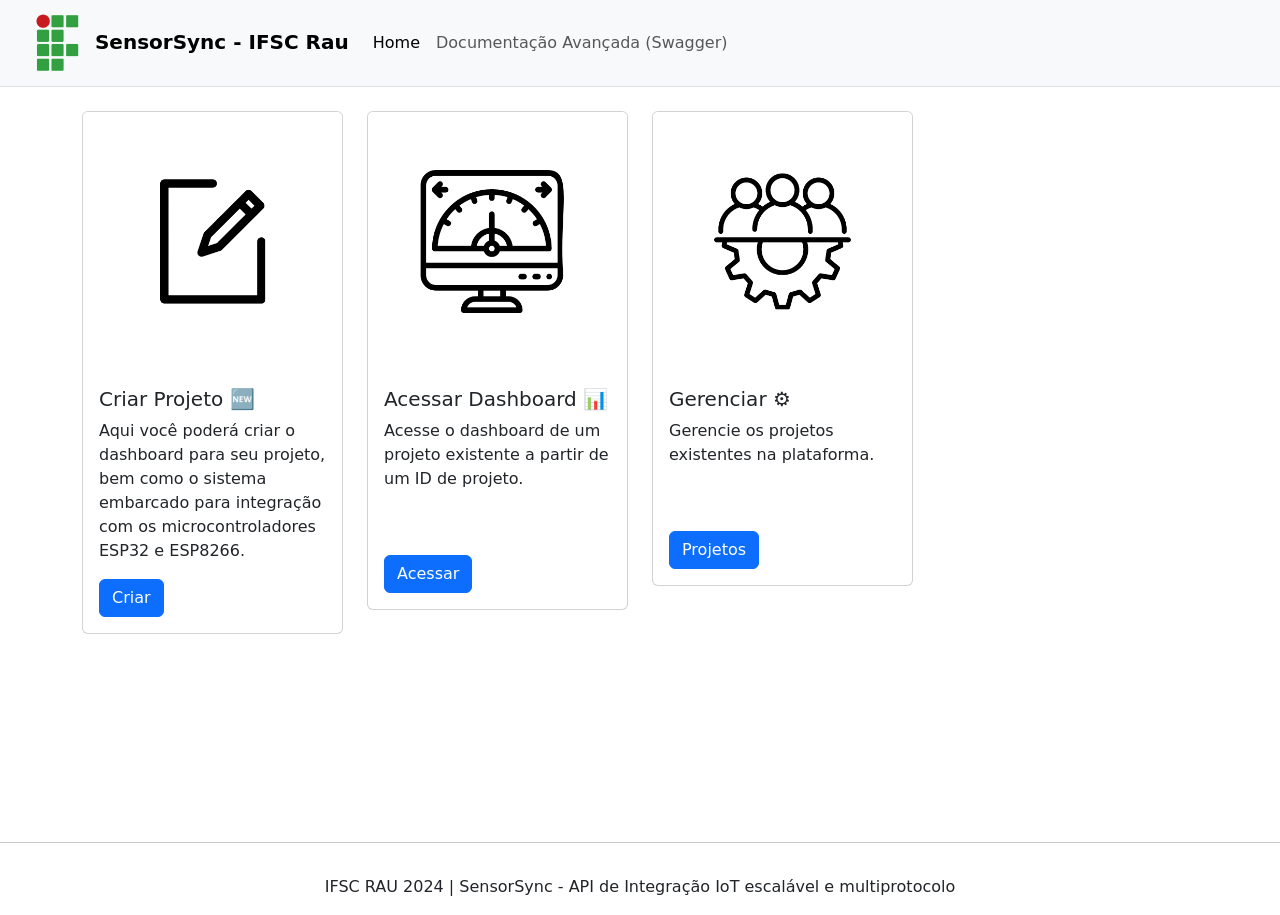
==== sensorsync/src/main/resources/static/index.html @ 1f1a32ec "save scripts in local storage" ====
<!doctype html>
<html lang="pt-BR">

<head>
    <meta charset="utf-8">
    <meta name="viewport" content="width=device-width, initial-scale=1">
    <title>SensorSync</title>
    <link rel="icon" type="image/x-icon" href="img/logo.png">
    <link href="scripts/imports/bootstrap.min.css" rel="stylesheet">
    <script src="scripts/dark_mode.js"></script>


</head>

<body onload="verifyAndOpen()">
<nav class="navbar navbar-expand-lg bg-body-tertiary border-bottom">
    <div class="container-fluid">
        <div class='navbar-brand'>

            <!--            <a class='navbar-brand' href='index.html'>-->
            <!--                <img src='./style/img/Logo-horizontal_preto_sombra.png' alt='Logo' width='202' height='67'-->
            <!--                     class='d-inline-block align-text-mid'>-->
            <!--                &lt;!&ndash; <img src='./style/img/Logo-horizontal_preto.png' alt='Logo' width='202' height='60' class='d-inline-block align-text-mid'> &ndash;&gt;-->
            <!--                Configurador de Produtos | Família dos ATT - Autotransformador Trifásico-->
            <!--            </a>-->

        </div>
        <a class="navbar-brand fw-semibold" href="#">
            <img src='./img/if_logo.png' alt='Logo' width='60' height='60'
                 class='d-inline-block align-text-mid'>
            SensorSync - IFSC Rau
        </a>
        <button class="navbar-toggler" type="button" data-bs-toggle="collapse" data-bs-target="#navbarNavAltMarkup"
                aria-controls="navbarNavAltMarkup" aria-expanded="false" aria-label="Toggle navigation">
            <span class="navbar-toggler-icon"></span>
        </button>
        <div class="collapse navbar-collapse" id="navbarNavAltMarkup">
            <div class="navbar-nav">
                <a class="nav-link active" aria-current="page" href="#">Home</a>
                <!-- <a class="nav-link" href="#">Criar</a>
                <a class="nav-link" href="#">Dashboard</a> -->
                <!--                <a class="nav-link" aria-disabled="true" href="#">Sobre</a>-->
                <a class="nav-link" aria-disabled="true" href="#">Documentação Avançada (Swagger)</a>
            </div>
        </div>
    </div>
</nav>
<br>
<div class="container">


    <div class="row row-cols-1 row-cols-md-4 g-4">
        <div class="col">
            <div class="card">
                <img src="img/index/1.png" class="card-img-top" alt="...">
                <div class="card-body">
                    <h5 class="card-title">Criar Projeto 🆕</h5>
                    <p class="card-text">Aqui você poderá criar o dashboard para seu projeto, bem como o sistema
                        embarcado para integração com os microcontroladores ESP32 e ESP8266.</p>
                    <!-- <a href="#" class="btn btn-primary btn-primary">Criar</a> -->
                    <!-- <button type="button" class="btn btn-primary" href="./generator.html">Criar</button> -->
                    <a href="./generator.html" class="btn btn-primary">Criar</a>
                </div>
            </div>
        </div>

        <div class="col">

            <div class="card">
                <img src="img/index/2.png" class="card-img-top" alt="...">
                <div class="card-body">
                    <h5 class="card-title">Acessar Dashboard 📊</h5>
                    <p class="card-text">Acesse o dashboard de um projeto existente a partir de um ID de
                        projeto.
                    </p>
                    <br>
                    <br>
                    <button type="button" class="btn btn-primary" data-bs-toggle="modal"
                            data-bs-target="#exampleModal" onclick="generateProjectsTable()">
                        Acessar
                    </button>
                </div>
            </div>

        </div>

        <div class="col">
            <div class="card">
                <img src="img/index/3.png" class="card-img-top" alt="...">
                <div class="card-body">
                    <h5 class="card-title">Gerenciar ⚙️</h5>
                    <p class="card-text">Gerencie os projetos existentes na plataforma.</p>
                    <br>
                    <br>
                    <!--                    <a href="#" class="btn btn-primary">-->
                    <!--                        <button type="button" class="btn btn-primary" data-bs-toggle="modal"-->
                    <!--                                data-bs-target="#ModalDeleteProject" onclick="generetaDeleteList()">Projetos</button>-->
                    <button type="button" class="btn btn-primary" data-bs-toggle="modal"
                            data-bs-target="#ModalLogin" onclick="">Projetos
                    </button>
                    <!--                    </a>-->
                </div>
            </div>
        </div>
    </div>


</div>

<div>
    <br><br>
    <br><br>
    <br><br>
    <br><br>
</div>

<hr>

<footer class="text-center">
    <div class="text-center p-3">
        IFSC RAU 2024 | SensorSync - API de Integração IoT escalável e multiprotocolo
    </div>
</footer>

<script src="scripts/imports/bootstrap.bundle.min.js"></script>


</body>

<!-- Modal Para abrir um projeto -->
<div class="modal fade" id="exampleModal" tabindex="-1" aria-labelledby="exampleModalLabel" aria-hidden="true">
    <div class="modal-dialog modal-dialog-scrollable">
        <div class="modal-content">
            <div class="modal-header">
                <h1 class="modal-title fs-5" id="exampleModalLabel">Selecione o Projeto</h1>
                <button type="button" class="btn-close" data-bs-dismiss="modal" aria-label="Close"></button>
            </div>
            <div class="modal-body">
                <div id="projectList">

                    <div class="d-flex justify-content-center">
                        <div class="spinner-border" style="width: 3rem; height: 3rem;" role="status">
                            <span class="visually-hidden">Loading...</span>
                        </div>
                    </div>

                </div>

            </div>
            <!-- <div class="modal-footer">
                <button type="button" class="btn btn-secondary" data-bs-dismiss="modal">Close</button>
                <button type="button" class="btn btn-primary">Save changes</button>
            </div> -->
        </div>
    </div>
</div>

<!-- Modal Para excluir projeto -->
<div class="modal fade" id="ModalDeleteProject" tabindex="-1" aria-labelledby="exampleModalLabel" aria-hidden="true">
    <div class="modal-dialog modal-dialog-scrollable">
        <div class="modal-content">
            <div class="modal-header">
                <h1 class="modal-title fs-5" id="exampleModalLabel1">Selecione o Projeto para Excluir</h1>
                <button type="button" class="btn-close" data-bs-dismiss="modal" aria-label="Close"></button>
            </div>
            <div class="modal-body">
                <div id="projectListToDelete">

                    <div class="d-flex justify-content-center">
                        <div class="spinner-border" style="width: 3rem; height: 3rem;" role="status">
                            <span class="visually-hidden">Loading...</span>
                        </div>
                    </div>

                </div>

            </div>
            <!-- <div class="modal-footer">
            <button type="button" class="btn btn-secondary" data-bs-dismiss="modal">Close</button>
            <button type="button" class="btn btn-primary">Save changes</button>
        </div> -->
        </div>
    </div>
</div>

<!-- Modal Para excluir projeto -->
<div class="modal fade" id="ModalLogin" tabindex="-1" aria-labelledby="exampleModalLabel" aria-hidden="true">
    <div class="modal-dialog modal-dialog-scrollable">
        <div class="modal-content">
            <div class="modal-header">
                <h1 class="modal-title fs-5" id="exampleModalLogin">Entre com o login de administrador:</h1>
                <button type="button" class="btn-close" data-bs-dismiss="modal" aria-label="Close"></button>
            </div>
            <div class="modal-body">


                <form>
                    <div class="mb-3">
                        <label for="login" class="form-label">Login</label>
                        <input type="text" class="form-control" id="login" aria-describedby="loginHelp">
                        <div id="loginHelp" class="form-text">Somente administradores podem excluir projetos.</div>
                    </div>
                    <div class="mb-3">
                        <label for="password" class="form-label">Senha</label>
                        <input type="password" class="form-control" id="password">
                    </div>
                </form>

                <br>

                <div class="modal-footer">
                    <button type="button" class="btn btn-secondary" data-bs-dismiss="modal">Cancelar</button>
                    <button type="button" class="btn btn-primary" data-bs-toggle="modal"
                            data-bs-target="#ModalDeleteProject" onclick="generetaDeleteList()">Confirmar
                    </button>
                </div>
            </div>
        </div>
    </div>

    <script src="scripts/index.js"></script>

</html>
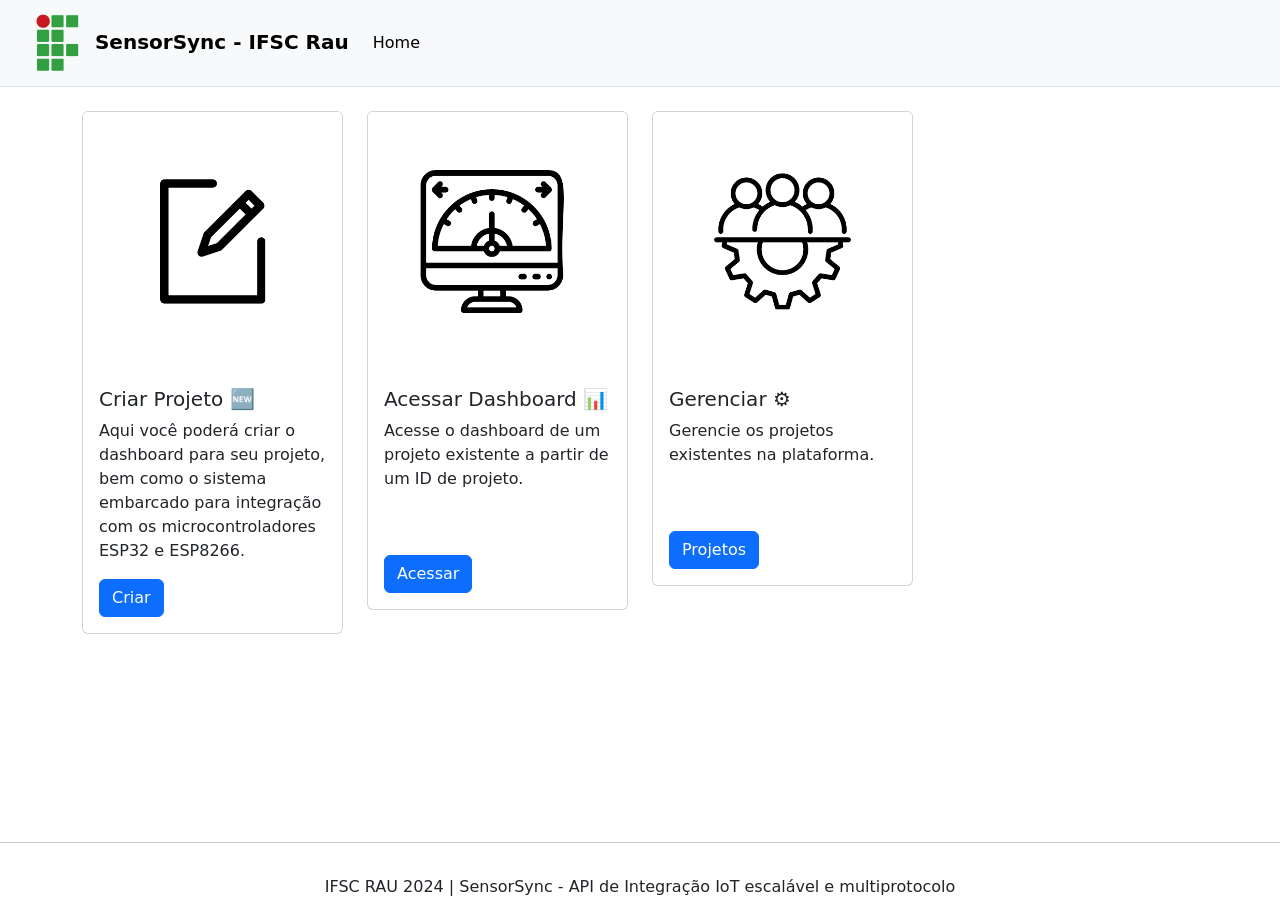
==== commit 3c2adb18: "update docs" ====
--- a/sensorsync/src/main/resources/static/index.html
+++ b/sensorsync/src/main/resources/static/index.html
@@ -40,7 +40,7 @@
                 <!-- <a class="nav-link" href="#">Criar</a>
                 <a class="nav-link" href="#">Dashboard</a> -->
                 <!--                <a class="nav-link" aria-disabled="true" href="#">Sobre</a>-->
-                <a class="nav-link" aria-disabled="true" href="#">Documentação Avançada (Swagger)</a>
+<!--                <a class="nav-link" aria-disabled="true" href="#">Documentação Avançada (Swagger)</a>-->
             </div>
         </div>
     </div>
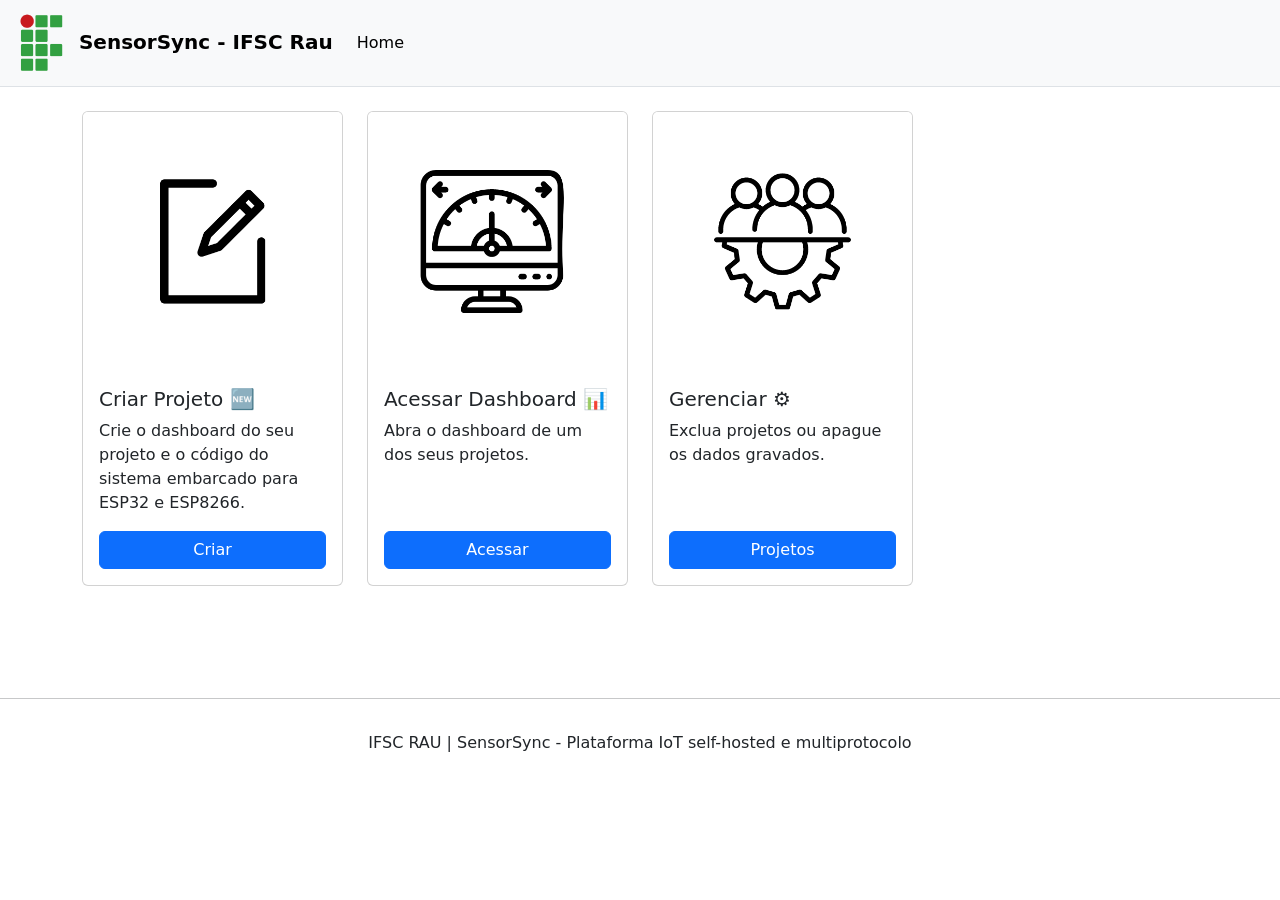
==== commit 381ba030: "feat: autenticacao de usuarios, tokens por dispositivo e correcao das telas - Spring Security: login" ====
--- a/sensorsync/src/main/resources/static/index.html
+++ b/sensorsync/src/main/resources/static/index.html
@@ -8,26 +8,13 @@
     <link rel="icon" type="image/x-icon" href="img/logo.png">
     <link href="scripts/imports/bootstrap.min.css" rel="stylesheet">
     <script src="scripts/dark_mode.js"></script>
-
-
 </head>
 
-<body onload="verifyAndOpen()">
+<body>
 <nav class="navbar navbar-expand-lg bg-body-tertiary border-bottom">
     <div class="container-fluid">
-        <div class='navbar-brand'>
-
-            <!--            <a class='navbar-brand' href='index.html'>-->
-            <!--                <img src='./style/img/Logo-horizontal_preto_sombra.png' alt='Logo' width='202' height='67'-->
-            <!--                     class='d-inline-block align-text-mid'>-->
-            <!--                &lt;!&ndash; <img src='./style/img/Logo-horizontal_preto.png' alt='Logo' width='202' height='60' class='d-inline-block align-text-mid'> &ndash;&gt;-->
-            <!--                Configurador de Produtos | Família dos ATT - Autotransformador Trifásico-->
-            <!--            </a>-->
-
-        </div>
-        <a class="navbar-brand fw-semibold" href="#">
-            <img src='./img/if_logo.png' alt='Logo' width='60' height='60'
-                 class='d-inline-block align-text-mid'>
+        <a class="navbar-brand fw-semibold" href="index.html">
+            <img src='./img/if_logo.png' alt='Logo' width='60' height='60' class='d-inline-block align-text-mid'>
             SensorSync - IFSC Rau
         </a>
         <button class="navbar-toggler" type="button" data-bs-toggle="collapse" data-bs-target="#navbarNavAltMarkup"
@@ -35,189 +22,97 @@
             <span class="navbar-toggler-icon"></span>
         </button>
         <div class="collapse navbar-collapse" id="navbarNavAltMarkup">
-            <div class="navbar-nav">
-                <a class="nav-link active" aria-current="page" href="#">Home</a>
-                <!-- <a class="nav-link" href="#">Criar</a>
-                <a class="nav-link" href="#">Dashboard</a> -->
-                <!--                <a class="nav-link" aria-disabled="true" href="#">Sobre</a>-->
-<!--                <a class="nav-link" aria-disabled="true" href="#">Documentação Avançada (Swagger)</a>-->
+            <div class="navbar-nav me-auto">
+                <a class="nav-link active" aria-current="page" href="index.html">Home</a>
             </div>
+            <div class="navbar-nav" id="userMenu"></div>
         </div>
     </div>
 </nav>
 <br>
 <div class="container">
-
-
     <div class="row row-cols-1 row-cols-md-4 g-4">
         <div class="col">
-            <div class="card">
-                <img src="img/index/1.png" class="card-img-top" alt="...">
-                <div class="card-body">
+            <div class="card h-100">
+                <img src="img/index/1.png" class="card-img-top" alt="">
+                <div class="card-body d-flex flex-column">
                     <h5 class="card-title">Criar Projeto 🆕</h5>
-                    <p class="card-text">Aqui você poderá criar o dashboard para seu projeto, bem como o sistema
-                        embarcado para integração com os microcontroladores ESP32 e ESP8266.</p>
-                    <!-- <a href="#" class="btn btn-primary btn-primary">Criar</a> -->
-                    <!-- <button type="button" class="btn btn-primary" href="./generator.html">Criar</button> -->
-                    <a href="./generator.html" class="btn btn-primary">Criar</a>
+                    <p class="card-text">Crie o dashboard do seu projeto e o código do sistema embarcado para ESP32 e ESP8266.</p>
+                    <a href="./generator.html" class="btn btn-primary mt-auto">Criar</a>
                 </div>
             </div>
         </div>
 
         <div class="col">
-
-            <div class="card">
-                <img src="img/index/2.png" class="card-img-top" alt="...">
-                <div class="card-body">
+            <div class="card h-100">
+                <img src="img/index/2.png" class="card-img-top" alt="">
+                <div class="card-body d-flex flex-column">
                     <h5 class="card-title">Acessar Dashboard 📊</h5>
-                    <p class="card-text">Acesse o dashboard de um projeto existente a partir de um ID de
-                        projeto.
-                    </p>
-                    <br>
-                    <br>
-                    <button type="button" class="btn btn-primary" data-bs-toggle="modal"
-                            data-bs-target="#exampleModal" onclick="generateProjectsTable()">
-                        Acessar
-                    </button>
+                    <p class="card-text">Abra o dashboard de um dos seus projetos.</p>
+                    <button type="button" class="btn btn-primary mt-auto" data-bs-toggle="modal"
+                            data-bs-target="#openModal" onclick="loadProjects('openList', false)">Acessar</button>
                 </div>
             </div>
-
         </div>
 
         <div class="col">
-            <div class="card">
-                <img src="img/index/3.png" class="card-img-top" alt="...">
-                <div class="card-body">
+            <div class="card h-100">
+                <img src="img/index/3.png" class="card-img-top" alt="">
+                <div class="card-body d-flex flex-column">
                     <h5 class="card-title">Gerenciar ⚙️</h5>
-                    <p class="card-text">Gerencie os projetos existentes na plataforma.</p>
-                    <br>
-                    <br>
-                    <!--                    <a href="#" class="btn btn-primary">-->
-                    <!--                        <button type="button" class="btn btn-primary" data-bs-toggle="modal"-->
-                    <!--                                data-bs-target="#ModalDeleteProject" onclick="generetaDeleteList()">Projetos</button>-->
-                    <button type="button" class="btn btn-primary" data-bs-toggle="modal"
-                            data-bs-target="#ModalLogin" onclick="">Projetos
-                    </button>
-                    <!--                    </a>-->
+                    <p class="card-text">Exclua projetos ou apague os dados gravados.</p>
+                    <button type="button" class="btn btn-primary mt-auto" data-bs-toggle="modal"
+                            data-bs-target="#manageModal" onclick="loadProjects('manageList', true)">Projetos</button>
+                </div>
+            </div>
+        </div>
+
+        <div class="col d-none" id="usersCard">
+            <div class="card h-100">
+                <div class="card-body d-flex flex-column">
+                    <h5 class="card-title">Usuários 👥</h5>
+                    <p class="card-text">Crie contas para alunos e pesquisadores, defina administradores e redefina senhas.</p>
+                    <a href="./users.html" class="btn btn-primary mt-auto">Usuários</a>
                 </div>
             </div>
         </div>
     </div>
-
-
 </div>
 
-<div>
-    <br><br>
-    <br><br>
-    <br><br>
-    <br><br>
-</div>
-
+<div><br><br><br><br></div>
 <hr>
-
 <footer class="text-center">
-    <div class="text-center p-3">
-        IFSC RAU 2024 | SensorSync - API de Integração IoT escalável e multiprotocolo
-    </div>
+    <div class="text-center p-3">IFSC RAU | SensorSync - Plataforma IoT self-hosted e multiprotocolo</div>
 </footer>
 
-<script src="scripts/imports/bootstrap.bundle.min.js"></script>
-
-
-</body>
-
-<!-- Modal Para abrir um projeto -->
-<div class="modal fade" id="exampleModal" tabindex="-1" aria-labelledby="exampleModalLabel" aria-hidden="true">
+<!-- Modal para abrir um projeto -->
+<div class="modal fade" id="openModal" tabindex="-1" aria-labelledby="openModalLabel" aria-hidden="true">
     <div class="modal-dialog modal-dialog-scrollable">
         <div class="modal-content">
             <div class="modal-header">
-                <h1 class="modal-title fs-5" id="exampleModalLabel">Selecione o Projeto</h1>
-                <button type="button" class="btn-close" data-bs-dismiss="modal" aria-label="Close"></button>
+                <h1 class="modal-title fs-5" id="openModalLabel">Selecione o projeto</h1>
+                <button type="button" class="btn-close" data-bs-dismiss="modal" aria-label="Fechar"></button>
             </div>
-            <div class="modal-body">
-                <div id="projectList">
-
-                    <div class="d-flex justify-content-center">
-                        <div class="spinner-border" style="width: 3rem; height: 3rem;" role="status">
-                            <span class="visually-hidden">Loading...</span>
-                        </div>
-                    </div>
-
-                </div>
-
-            </div>
-            <!-- <div class="modal-footer">
-                <button type="button" class="btn btn-secondary" data-bs-dismiss="modal">Close</button>
-                <button type="button" class="btn btn-primary">Save changes</button>
-            </div> -->
+            <div class="modal-body"><div id="openList"></div></div>
         </div>
     </div>
 </div>
 
-<!-- Modal Para excluir projeto -->
-<div class="modal fade" id="ModalDeleteProject" tabindex="-1" aria-labelledby="exampleModalLabel" aria-hidden="true">
-    <div class="modal-dialog modal-dialog-scrollable">
+<!-- Modal para gerenciar projetos -->
+<div class="modal fade" id="manageModal" tabindex="-1" aria-labelledby="manageModalLabel" aria-hidden="true">
+    <div class="modal-dialog modal-dialog-scrollable modal-lg">
         <div class="modal-content">
             <div class="modal-header">
-                <h1 class="modal-title fs-5" id="exampleModalLabel1">Selecione o Projeto para Excluir</h1>
-                <button type="button" class="btn-close" data-bs-dismiss="modal" aria-label="Close"></button>
+                <h1 class="modal-title fs-5" id="manageModalLabel">Gerenciar projetos</h1>
+                <button type="button" class="btn-close" data-bs-dismiss="modal" aria-label="Fechar"></button>
             </div>
-            <div class="modal-body">
-                <div id="projectListToDelete">
-
-                    <div class="d-flex justify-content-center">
-                        <div class="spinner-border" style="width: 3rem; height: 3rem;" role="status">
-                            <span class="visually-hidden">Loading...</span>
-                        </div>
-                    </div>
-
-                </div>
-
-            </div>
-            <!-- <div class="modal-footer">
-            <button type="button" class="btn btn-secondary" data-bs-dismiss="modal">Close</button>
-            <button type="button" class="btn btn-primary">Save changes</button>
-        </div> -->
+            <div class="modal-body"><div id="manageList"></div></div>
         </div>
     </div>
 </div>
 
-<!-- Modal Para excluir projeto -->
-<div class="modal fade" id="ModalLogin" tabindex="-1" aria-labelledby="exampleModalLabel" aria-hidden="true">
-    <div class="modal-dialog modal-dialog-scrollable">
-        <div class="modal-content">
-            <div class="modal-header">
-                <h1 class="modal-title fs-5" id="exampleModalLogin">Entre com o login de administrador:</h1>
-                <button type="button" class="btn-close" data-bs-dismiss="modal" aria-label="Close"></button>
-            </div>
-            <div class="modal-body">
-
-
-                <form>
-                    <div class="mb-3">
-                        <label for="login" class="form-label">Login</label>
-                        <input type="text" class="form-control" id="login" aria-describedby="loginHelp">
-                        <div id="loginHelp" class="form-text">Somente administradores podem excluir projetos.</div>
-                    </div>
-                    <div class="mb-3">
-                        <label for="password" class="form-label">Senha</label>
-                        <input type="password" class="form-control" id="password">
-                    </div>
-                </form>
-
-                <br>
-
-                <div class="modal-footer">
-                    <button type="button" class="btn btn-secondary" data-bs-dismiss="modal">Cancelar</button>
-                    <button type="button" class="btn btn-primary" data-bs-toggle="modal"
-                            data-bs-target="#ModalDeleteProject" onclick="generetaDeleteList()">Confirmar
-                    </button>
-                </div>
-            </div>
-        </div>
-    </div>
-
-    <script src="scripts/index.js"></script>
-
-</html>+<script src="scripts/imports/bootstrap.bundle.min.js"></script>
+<script src="scripts/app.js"></script>
+<script src="scripts/index.js"></script>
+</body>
+</html>
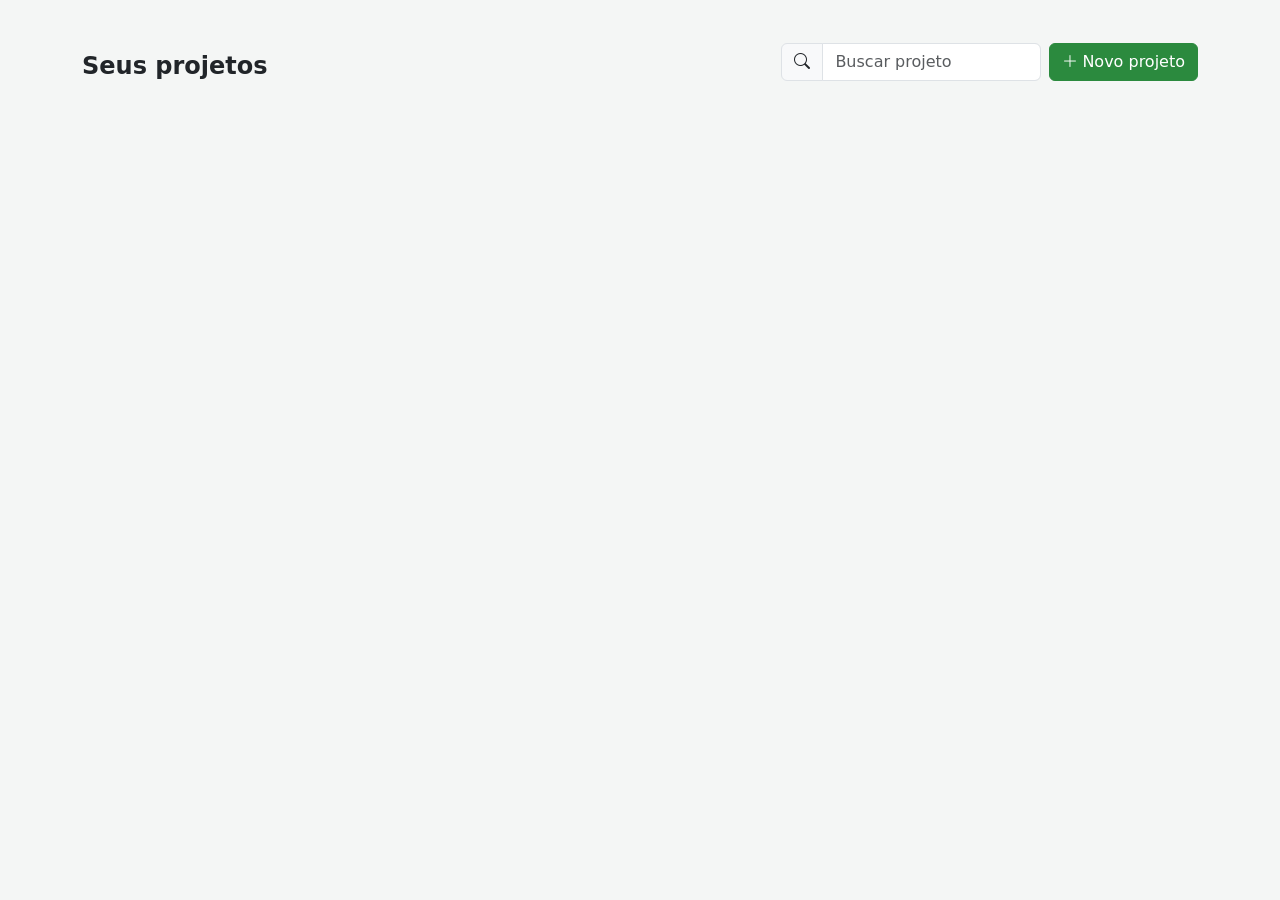
==== commit 2f68e685: "feat(ui): novo visual das telas com Bootstrap - Barra de navegacao unica (projetos, novo projeto, us" ====
--- a/sensorsync/src/main/resources/static/index.html
+++ b/sensorsync/src/main/resources/static/index.html
@@ -1,115 +1,39 @@
 <!doctype html>
 <html lang="pt-BR">
-
 <head>
     <meta charset="utf-8">
     <meta name="viewport" content="width=device-width, initial-scale=1">
-    <title>SensorSync</title>
-    <link rel="icon" type="image/x-icon" href="img/logo.png">
+    <title>SensorSync - Projetos</title>
+    <link rel="icon" type="image/png" href="img/logo.png">
     <link href="scripts/imports/bootstrap.min.css" rel="stylesheet">
+    <link href="vendor/bootstrap-icons/bootstrap-icons.min.css" rel="stylesheet">
+    <link href="styles/app.css" rel="stylesheet">
     <script src="scripts/dark_mode.js"></script>
 </head>
+<body>
+<nav id="appNav"></nav>
 
-<body>
-<nav class="navbar navbar-expand-lg bg-body-tertiary border-bottom">
-    <div class="container-fluid">
-        <a class="navbar-brand fw-semibold" href="index.html">
-            <img src='./img/if_logo.png' alt='Logo' width='60' height='60' class='d-inline-block align-text-mid'>
-            SensorSync - IFSC Rau
-        </a>
-        <button class="navbar-toggler" type="button" data-bs-toggle="collapse" data-bs-target="#navbarNavAltMarkup"
-                aria-controls="navbarNavAltMarkup" aria-expanded="false" aria-label="Toggle navigation">
-            <span class="navbar-toggler-icon"></span>
-        </button>
-        <div class="collapse navbar-collapse" id="navbarNavAltMarkup">
-            <div class="navbar-nav me-auto">
-                <a class="nav-link active" aria-current="page" href="index.html">Home</a>
+<main class="container-xl">
+    <div class="ss-page-header d-flex flex-wrap align-items-end justify-content-between gap-3">
+        <div>
+            <p class="ss-muted mb-1" id="greeting">&nbsp;</p>
+            <h1>Seus projetos</h1>
+        </div>
+        <div class="d-flex gap-2">
+            <div class="input-group" style="max-width: 260px;">
+                <span class="input-group-text"><i class="bi bi-search"></i></span>
+                <input type="search" class="form-control" id="search" placeholder="Buscar projeto" aria-label="Buscar projeto">
             </div>
-            <div class="navbar-nav" id="userMenu"></div>
+            <a href="generator.html" class="btn btn-primary text-nowrap"><i class="bi bi-plus-lg me-1"></i>Novo projeto</a>
         </div>
     </div>
-</nav>
-<br>
-<div class="container">
-    <div class="row row-cols-1 row-cols-md-4 g-4">
-        <div class="col">
-            <div class="card h-100">
-                <img src="img/index/1.png" class="card-img-top" alt="">
-                <div class="card-body d-flex flex-column">
-                    <h5 class="card-title">Criar Projeto 🆕</h5>
-                    <p class="card-text">Crie o dashboard do seu projeto e o código do sistema embarcado para ESP32 e ESP8266.</p>
-                    <a href="./generator.html" class="btn btn-primary mt-auto">Criar</a>
-                </div>
-            </div>
-        </div>
 
-        <div class="col">
-            <div class="card h-100">
-                <img src="img/index/2.png" class="card-img-top" alt="">
-                <div class="card-body d-flex flex-column">
-                    <h5 class="card-title">Acessar Dashboard 📊</h5>
-                    <p class="card-text">Abra o dashboard de um dos seus projetos.</p>
-                    <button type="button" class="btn btn-primary mt-auto" data-bs-toggle="modal"
-                            data-bs-target="#openModal" onclick="loadProjects('openList', false)">Acessar</button>
-                </div>
-            </div>
-        </div>
+    <div class="row g-3 mb-4" id="stats"></div>
 
-        <div class="col">
-            <div class="card h-100">
-                <img src="img/index/3.png" class="card-img-top" alt="">
-                <div class="card-body d-flex flex-column">
-                    <h5 class="card-title">Gerenciar ⚙️</h5>
-                    <p class="card-text">Exclua projetos ou apague os dados gravados.</p>
-                    <button type="button" class="btn btn-primary mt-auto" data-bs-toggle="modal"
-                            data-bs-target="#manageModal" onclick="loadProjects('manageList', true)">Projetos</button>
-                </div>
-            </div>
-        </div>
+    <div class="row g-3" id="projects"></div>
+</main>
 
-        <div class="col d-none" id="usersCard">
-            <div class="card h-100">
-                <div class="card-body d-flex flex-column">
-                    <h5 class="card-title">Usuários 👥</h5>
-                    <p class="card-text">Crie contas para alunos e pesquisadores, defina administradores e redefina senhas.</p>
-                    <a href="./users.html" class="btn btn-primary mt-auto">Usuários</a>
-                </div>
-            </div>
-        </div>
-    </div>
-</div>
-
-<div><br><br><br><br></div>
-<hr>
-<footer class="text-center">
-    <div class="text-center p-3">IFSC RAU | SensorSync - Plataforma IoT self-hosted e multiprotocolo</div>
-</footer>
-
-<!-- Modal para abrir um projeto -->
-<div class="modal fade" id="openModal" tabindex="-1" aria-labelledby="openModalLabel" aria-hidden="true">
-    <div class="modal-dialog modal-dialog-scrollable">
-        <div class="modal-content">
-            <div class="modal-header">
-                <h1 class="modal-title fs-5" id="openModalLabel">Selecione o projeto</h1>
-                <button type="button" class="btn-close" data-bs-dismiss="modal" aria-label="Fechar"></button>
-            </div>
-            <div class="modal-body"><div id="openList"></div></div>
-        </div>
-    </div>
-</div>
-
-<!-- Modal para gerenciar projetos -->
-<div class="modal fade" id="manageModal" tabindex="-1" aria-labelledby="manageModalLabel" aria-hidden="true">
-    <div class="modal-dialog modal-dialog-scrollable modal-lg">
-        <div class="modal-content">
-            <div class="modal-header">
-                <h1 class="modal-title fs-5" id="manageModalLabel">Gerenciar projetos</h1>
-                <button type="button" class="btn-close" data-bs-dismiss="modal" aria-label="Fechar"></button>
-            </div>
-            <div class="modal-body"><div id="manageList"></div></div>
-        </div>
-    </div>
-</div>
+<footer id="appFooter"></footer>
 
 <script src="scripts/imports/bootstrap.bundle.min.js"></script>
 <script src="scripts/app.js"></script>
--- a/sensorsync/src/main/resources/static/styles/app.css
+++ b/sensorsync/src/main/resources/static/styles/app.css
@@ -0,0 +1,237 @@
+/* SensorSync - ajustes visuais sobre o Bootstrap 5.3 */
+
+:root,
+[data-bs-theme=light] {
+    --ss-green: #2b8a3e;
+    --ss-green-rgb: 43, 138, 62;
+    --ss-green-dark: #22702f;
+    --bs-primary: var(--ss-green);
+    --bs-primary-rgb: var(--ss-green-rgb);
+    --bs-link-color: var(--ss-green);
+    --bs-link-color-rgb: var(--ss-green-rgb);
+    --bs-link-hover-color: var(--ss-green-dark);
+    --ss-page-bg: #f4f6f5;
+    --ss-surface: #ffffff;
+}
+
+[data-bs-theme=dark] {
+    --ss-green: #40c057;
+    --ss-green-rgb: 64, 192, 87;
+    --ss-green-dark: #37b24d;
+    --bs-primary: var(--ss-green);
+    --bs-primary-rgb: var(--ss-green-rgb);
+    --bs-link-color: var(--ss-green);
+    --bs-link-color-rgb: var(--ss-green-rgb);
+    --bs-link-hover-color: #69db7c;
+    --bs-body-bg: #111614;
+    --bs-body-bg-rgb: 17, 22, 20;
+    --ss-page-bg: #111614;
+    --bs-secondary-bg: #222b28;
+    --bs-tertiary-bg: #1a211f;
+    --bs-border-color: #2c3633;
+    --ss-surface: #182019;
+}
+
+body {
+    background-color: var(--ss-page-bg);
+}
+
+.btn-primary {
+    --bs-btn-bg: var(--ss-green);
+    --bs-btn-border-color: var(--ss-green);
+    --bs-btn-hover-bg: var(--ss-green-dark);
+    --bs-btn-hover-border-color: var(--ss-green-dark);
+    --bs-btn-active-bg: var(--ss-green-dark);
+    --bs-btn-active-border-color: var(--ss-green-dark);
+    --bs-btn-disabled-bg: var(--ss-green);
+    --bs-btn-disabled-border-color: var(--ss-green);
+}
+
+[data-bs-theme=dark] .btn-primary {
+    --bs-btn-color: #0b1f10;
+    --bs-btn-hover-color: #0b1f10;
+    --bs-btn-active-color: #0b1f10;
+}
+
+.btn-outline-primary {
+    --bs-btn-color: var(--ss-green);
+    --bs-btn-border-color: var(--ss-green);
+    --bs-btn-hover-bg: var(--ss-green);
+    --bs-btn-hover-border-color: var(--ss-green);
+    --bs-btn-active-bg: var(--ss-green-dark);
+    --bs-btn-active-border-color: var(--ss-green-dark);
+}
+
+.form-control:focus, .form-select:focus, .form-check-input:focus {
+    border-color: rgba(var(--ss-green-rgb), .6);
+    box-shadow: 0 0 0 .25rem rgba(var(--ss-green-rgb), .2);
+}
+
+.form-check-input:checked {
+    background-color: var(--ss-green);
+    border-color: var(--ss-green);
+}
+
+/* Navbar */
+.ss-navbar {
+    background: var(--ss-surface);
+    border-bottom: 1px solid var(--bs-border-color);
+}
+
+.ss-brand-mark {
+    width: 34px;
+    height: 34px;
+    border-radius: 10px;
+    display: inline-flex;
+    align-items: center;
+    justify-content: center;
+    background: rgba(var(--ss-green-rgb), .12);
+    color: var(--ss-green);
+    font-size: 1.15rem;
+}
+
+.ss-navbar .nav-link.active {
+    color: var(--ss-green);
+    font-weight: 600;
+}
+
+/* Superficies */
+.ss-card {
+    background: var(--ss-surface);
+    border: 1px solid var(--bs-border-color);
+    border-radius: 1rem;
+    box-shadow: 0 1px 2px rgba(0, 0, 0, .04);
+}
+
+.ss-page-header {
+    padding: 1.5rem 0 1rem;
+}
+
+.ss-page-header h1 {
+    font-size: 1.5rem;
+    font-weight: 600;
+    margin: 0;
+}
+
+.ss-muted {
+    color: var(--bs-secondary-color);
+}
+
+.ss-icon-badge {
+    width: 42px;
+    height: 42px;
+    border-radius: 12px;
+    display: inline-flex;
+    align-items: center;
+    justify-content: center;
+    background: rgba(var(--ss-green-rgb), .12);
+    color: var(--ss-green);
+    font-size: 1.25rem;
+    flex-shrink: 0;
+}
+
+/* Cards de projeto na tela inicial */
+.ss-project {
+    transition: box-shadow .15s ease, transform .15s ease;
+}
+
+.ss-project:hover {
+    box-shadow: 0 .5rem 1.25rem rgba(0, 0, 0, .08);
+    transform: translateY(-1px);
+}
+
+.ss-project .stretched-link::after {
+    z-index: 0;
+}
+
+.ss-project .dropdown {
+    position: relative;
+    z-index: 2;
+}
+
+/* KPIs do dashboard */
+.ss-kpi-value {
+    font-size: 2rem;
+    font-weight: 600;
+    line-height: 1.1;
+    font-variant-numeric: tabular-nums;
+}
+
+.ss-status-dot {
+    width: .6rem;
+    height: .6rem;
+    border-radius: 50%;
+    display: inline-block;
+    background: var(--bs-secondary-color);
+}
+
+.ss-status-dot.online {
+    background: #2f9e44;
+    box-shadow: 0 0 0 3px rgba(47, 158, 68, .2);
+}
+
+.ss-status-dot.idle {
+    background: #f08c00;
+}
+
+/* Bloco de codigo */
+.ss-code {
+    background: #0b110e;
+    color: #d3e4da;
+    border-radius: 0 0 1rem 1rem;
+    font-size: .85rem;
+    max-height: 70vh;
+    overflow: auto;
+}
+
+/* Variaveis no gerador */
+.ss-var-row {
+    border: 1px solid var(--bs-border-color);
+    border-radius: .75rem;
+    padding: .75rem;
+    background: var(--ss-page-bg);
+}
+
+.ss-option {
+    cursor: pointer;
+}
+
+.btn-check:checked + .ss-option {
+    border-color: var(--ss-green) !important;
+    background: rgba(var(--ss-green-rgb), .08);
+    box-shadow: 0 0 0 1px var(--ss-green);
+}
+
+/* Avatar com iniciais */
+.ss-avatar {
+    width: 36px;
+    height: 36px;
+    border-radius: 50%;
+    display: inline-flex;
+    align-items: center;
+    justify-content: center;
+    background: rgba(var(--ss-green-rgb), .15);
+    color: var(--ss-green);
+    font-weight: 600;
+    font-size: .85rem;
+    flex-shrink: 0;
+}
+
+.table-sticky thead th {
+    position: sticky;
+    top: 0;
+    z-index: 1;
+    background: var(--ss-surface);
+}
+
+.ss-footer {
+    color: var(--bs-secondary-color);
+    font-size: .85rem;
+}
+
+.ss-chip {
+    background: var(--bs-secondary-bg);
+    color: var(--bs-body-color);
+    border: 1px solid var(--bs-border-color);
+    font-weight: 500;
+}
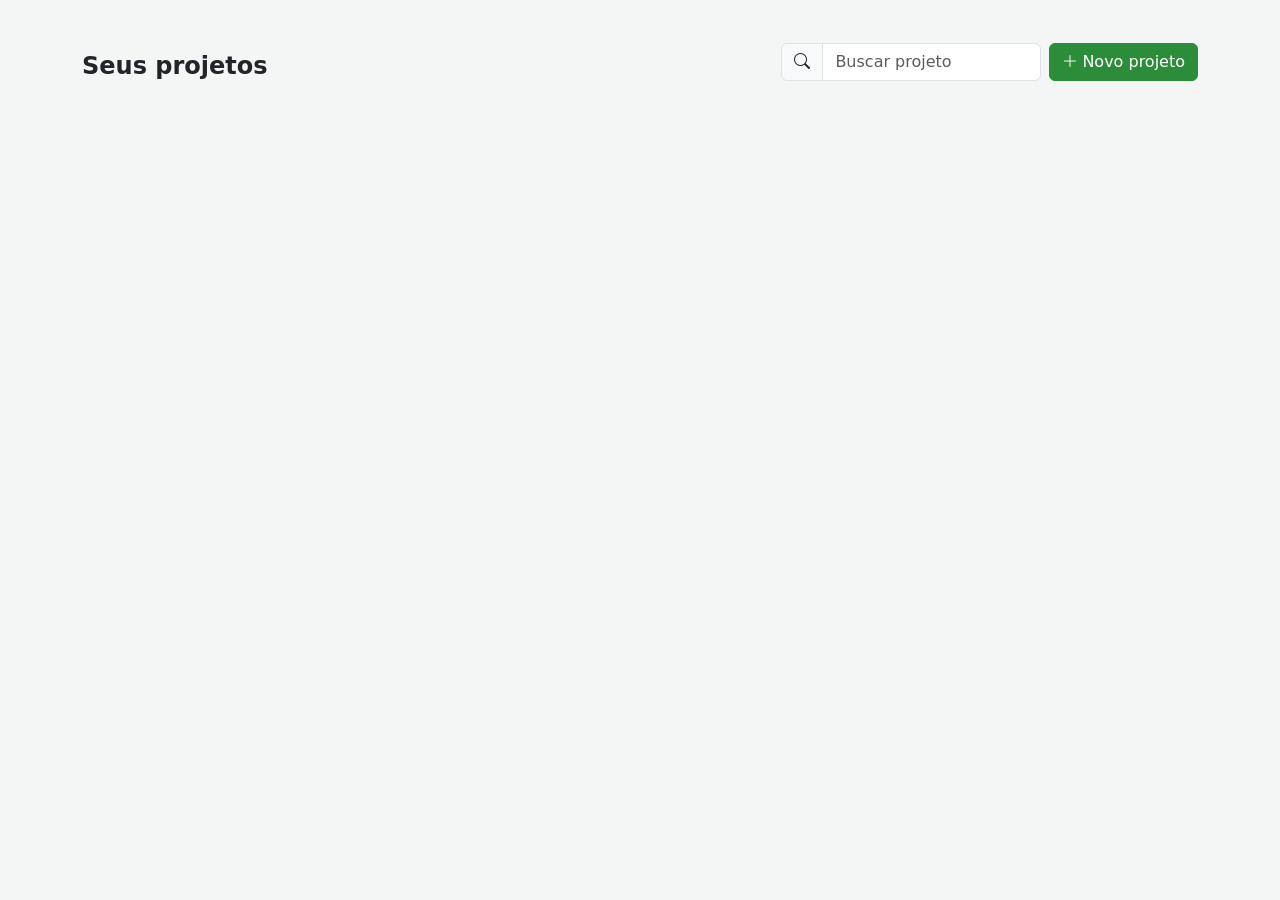
==== commit e041a40d: "feat(ui): identidade visual do IFSC e correcao da busca de projetos - Cores da marca dos Institutos " ====
--- a/sensorsync/src/main/resources/static/index.html
+++ b/sensorsync/src/main/resources/static/index.html
@@ -4,7 +4,7 @@
     <meta charset="utf-8">
     <meta name="viewport" content="width=device-width, initial-scale=1">
     <title>SensorSync - Projetos</title>
-    <link rel="icon" type="image/png" href="img/logo.png">
+    <link rel="icon" type="image/png" href="img/if_logo.png">
     <link href="scripts/imports/bootstrap.min.css" rel="stylesheet">
     <link href="vendor/bootstrap-icons/bootstrap-icons.min.css" rel="stylesheet">
     <link href="styles/app.css" rel="stylesheet">
@@ -22,7 +22,8 @@
         <div class="d-flex gap-2">
             <div class="input-group" style="max-width: 260px;">
                 <span class="input-group-text"><i class="bi bi-search"></i></span>
-                <input type="search" class="form-control" id="search" placeholder="Buscar projeto" aria-label="Buscar projeto">
+                <input type="search" class="form-control" id="search" name="ss-filtro-projetos" placeholder="Buscar projeto"
+                       aria-label="Buscar projeto" autocomplete="off" autocorrect="off" spellcheck="false" data-lpignore="true" data-form-type="other">
             </div>
             <a href="generator.html" class="btn btn-primary text-nowrap"><i class="bi bi-plus-lg me-1"></i>Novo projeto</a>
         </div>
--- a/sensorsync/src/main/resources/static/styles/app.css
+++ b/sensorsync/src/main/resources/static/styles/app.css
@@ -1,28 +1,43 @@
-/* SensorSync - ajustes visuais sobre o Bootstrap 5.3 */
+/* SensorSync - ajustes visuais sobre o Bootstrap 5.3
+ * Cores da identidade visual dos Institutos Federais / IFSC:
+ *   verde  #32A041 (rgb 50,160,65)   vermelho #C8191E (rgb 200,25,30)
+ * Botoes usam um verde um pouco mais escuro para manter contraste do texto branco.
+ */
 
 :root,
 [data-bs-theme=light] {
-    --ss-green: #2b8a3e;
-    --ss-green-rgb: 43, 138, 62;
-    --ss-green-dark: #22702f;
+    --ss-if-green: #32a041;
+    --ss-if-red: #c8191e;
+    --ss-green: #2b8c3a;
+    --ss-green-rgb: 43, 140, 58;
+    --ss-green-dark: #237531;
+    --bs-danger: #c8191e;
+    --bs-danger-rgb: 200, 25, 30;
+    --bs-danger-text-emphasis: #8a1115;
     --bs-primary: var(--ss-green);
     --bs-primary-rgb: var(--ss-green-rgb);
     --bs-link-color: var(--ss-green);
     --bs-link-color-rgb: var(--ss-green-rgb);
     --bs-link-hover-color: var(--ss-green-dark);
+    --bs-link-hover-color-rgb: 35, 117, 49;
     --ss-page-bg: #f4f6f5;
     --ss-surface: #ffffff;
 }
 
 [data-bs-theme=dark] {
-    --ss-green: #40c057;
-    --ss-green-rgb: 64, 192, 87;
-    --ss-green-dark: #37b24d;
+    --ss-if-green: #3fb853;
+    --ss-if-red: #e0353a;
+    --ss-green: #3fb853;
+    --ss-green-rgb: 63, 184, 83;
+    --ss-green-dark: #35a548;
+    --bs-danger: #e0353a;
+    --bs-danger-rgb: 224, 53, 58;
     --bs-primary: var(--ss-green);
     --bs-primary-rgb: var(--ss-green-rgb);
     --bs-link-color: var(--ss-green);
     --bs-link-color-rgb: var(--ss-green-rgb);
     --bs-link-hover-color: #69db7c;
+    --bs-link-hover-color-rgb: 105, 219, 124;
     --bs-body-bg: #111614;
     --bs-body-bg-rgb: 17, 22, 20;
     --ss-page-bg: #111614;
@@ -72,10 +87,37 @@
     border-color: var(--ss-green);
 }
 
-/* Navbar */
+/* Navbar com a faixa vermelho/verde do simbolo do IF */
 .ss-navbar {
     background: var(--ss-surface);
     border-bottom: 1px solid var(--bs-border-color);
+    border-top: 4px solid transparent;
+    border-image: linear-gradient(90deg, var(--ss-if-red) 0 56px, var(--ss-if-green) 56px 100%) 1;
+    border-image-slice: 1 0 0 0;
+}
+
+.ss-brand-logo {
+    width: 34px;
+    height: 34px;
+    object-fit: contain;
+}
+
+.ss-brand-sub {
+    font-size: .7rem;
+    font-weight: 500;
+    color: var(--bs-secondary-color);
+    letter-spacing: .02em;
+}
+
+.ss-campus-logo {
+    height: 44px;
+    width: auto;
+}
+
+[data-bs-theme=dark] .ss-campus-logo.light-only,
+[data-bs-theme=light] .ss-campus-logo.dark-only,
+:root:not([data-bs-theme]) .ss-campus-logo.dark-only {
+    display: none;
 }
 
 .ss-brand-mark {
@@ -166,8 +208,12 @@
 }
 
 .ss-status-dot.online {
-    background: #2f9e44;
-    box-shadow: 0 0 0 3px rgba(47, 158, 68, .2);
+    background: var(--ss-if-green);
+    box-shadow: 0 0 0 3px rgba(50, 160, 65, .2);
+}
+
+.ss-status-dot.offline {
+    background: var(--ss-if-red);
 }
 
 .ss-status-dot.idle {
@@ -235,3 +281,10 @@
     border: 1px solid var(--bs-border-color);
     font-weight: 500;
 }
+
+.ss-login {
+    border-top: 4px solid transparent;
+    border-image: linear-gradient(90deg, var(--ss-if-red) 0 56px, var(--ss-if-green) 56px 100%) 1;
+    border-image-slice: 1 0 0 0;
+    border-radius: 0 0 1rem 1rem;
+}
